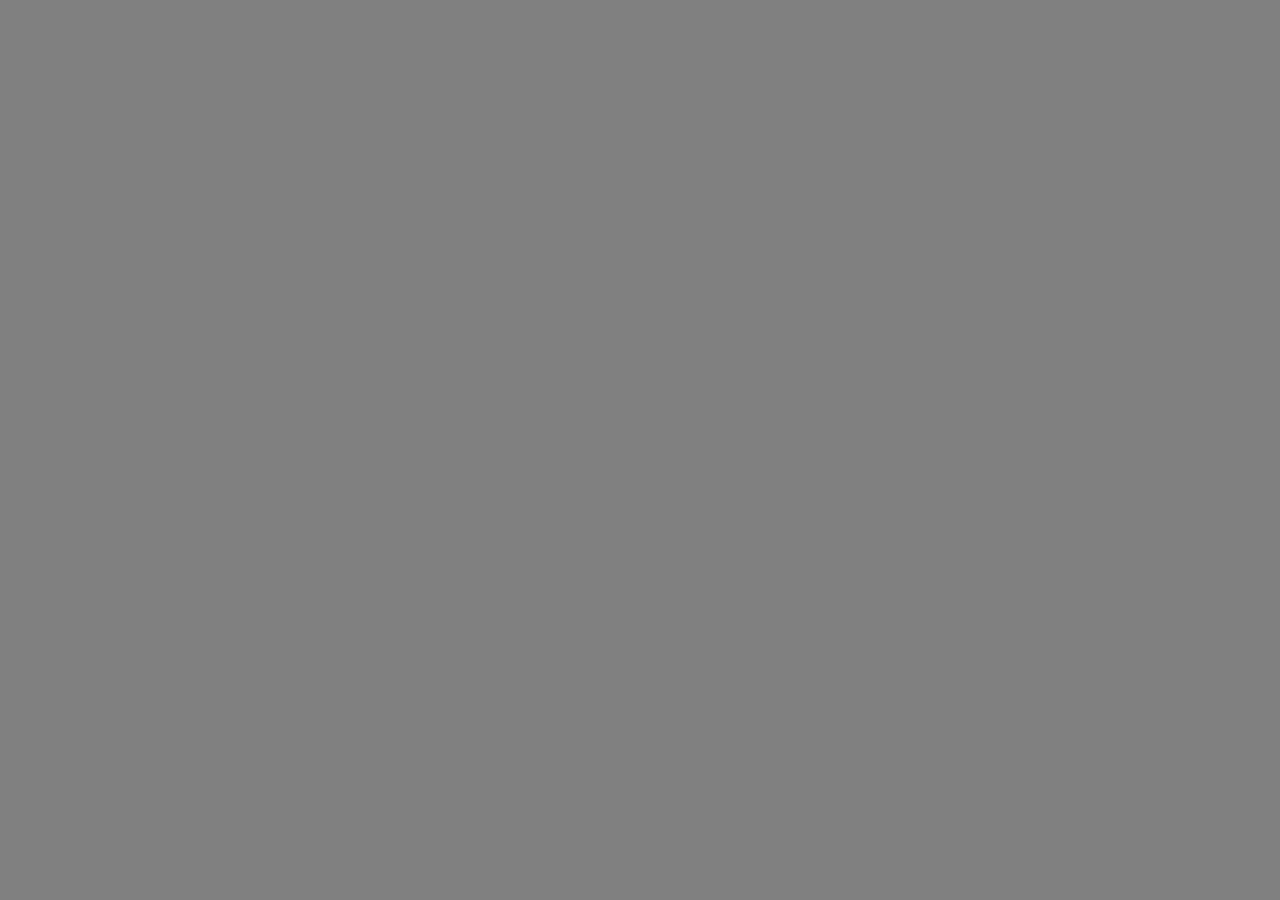
==== index.html @ 4ee49fe5 "Created HTML and CSS files" ====
<!DOCTYPE html>
<html lang="en">
<head>
    <meta charset="UTF-8">
    <meta name="viewport" content="width=device-width, initial-scale=1.0">
    <link rel="stylesheet" href="style.css">
    <title>Sign Up</title>
</head>
<body>
    
</body>
</html>
---- style.css ----
body {
    background-color: gray;
}
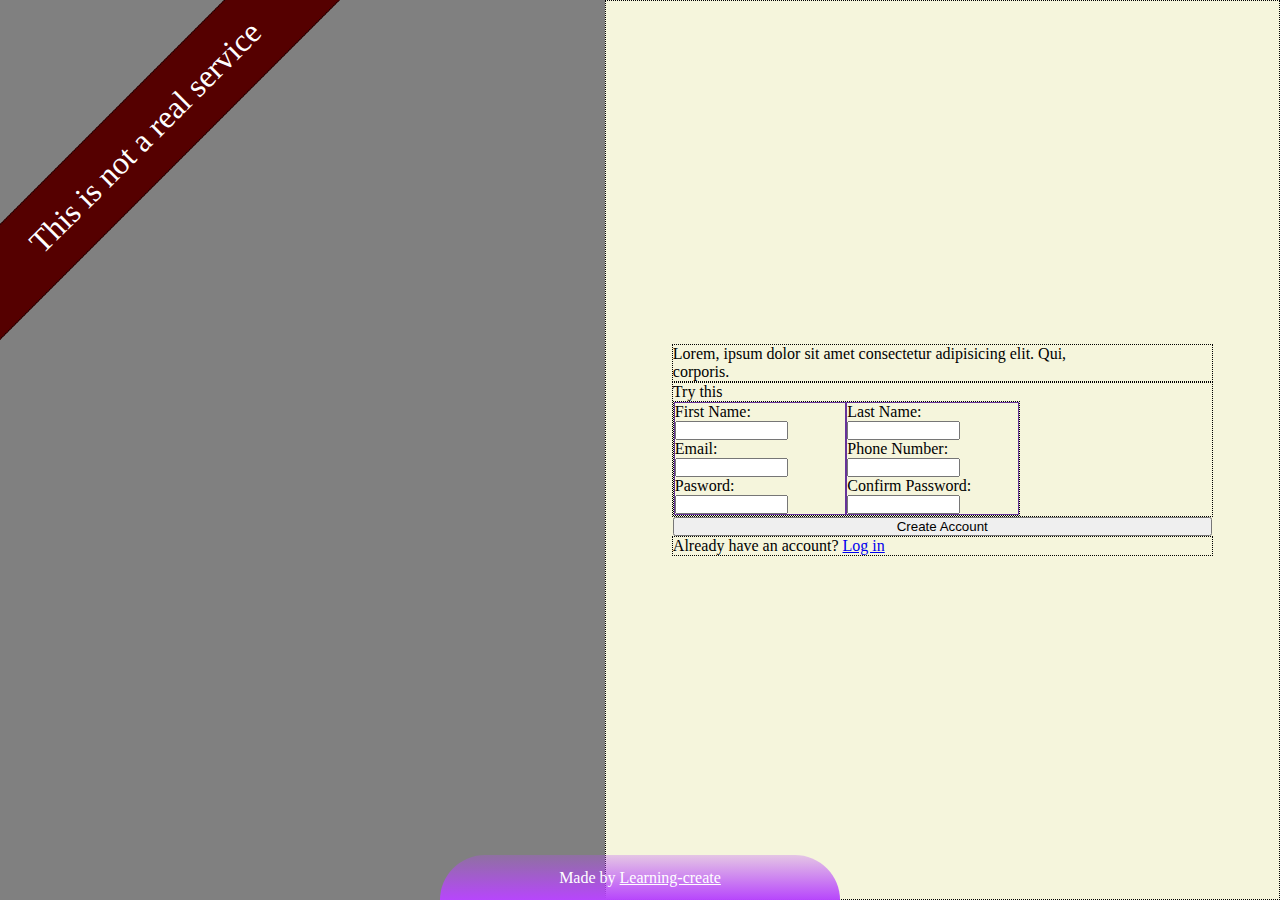
==== commit 6307efa8: "Added html skeleton and part of the CSS" ====
--- a/index.html
+++ b/index.html
@@ -7,6 +7,73 @@
     <title>Sign Up</title>
 </head>
 <body>
+
+    <div class="warning">
+        <p>This is not a real service</p>
+    </div>
     
+    <div class="card">
+
+        <div class="description">
+            <p>Lorem, ipsum dolor sit amet consectetur adipisicing elit. Qui, corporis.</p>
+        </div>
+
+        <div class="form">
+            <form action="get">
+
+                <legend>Try this</legend>
+
+                <div class="inputs">
+                    <ul class="col">
+
+                        <li>
+                            <label for="fname">First Name:</label>
+                            <input type="text" name="fname" id="fname" required>
+                        </li>
+
+                        <li>
+                            <label for="mail">Email:</label>
+                            <input type="email" name="mail" id="mail" required>
+                        </li> 
+
+                        <li>
+                            <label for="pwd">Pasword:</label>
+                            <input type="password" name="" id="" required>
+                        </li>
+
+                    </ul>
+
+
+                    <ul class="col">
+                        <li>
+                            <label for="lname">Last Name:</label>
+                            <input type="text" name="lname" id="lname" required>
+                        </li>
+    
+                        <li>
+                            <label for="tel">Phone Number:</label>
+                            <input type="tel" name="tel" id="tel" required>
+                        </li>
+
+                        <li>
+                            <label for="cpwd">Confirm Password:</label>
+                            <input type="password" name="cpwd" id="cpwd" required>
+                        </li>
+
+                    </ul>
+                </div>
+
+            </form>
+        </div>
+
+        <button type="submit">Create Account</button>
+
+        <div class="p login">Already have an account? <a href="http://" target="_blank" rel="noopener noreferrer">Log in</a></div>
+        
+    </div>
+
+    <footer>
+        <p>Made by <a href="https://github.com/Learning-create">Learning-create</a></p>
+    </footer>
 </body>
 </html>--- a/style.css
+++ b/style.css
@@ -1,3 +1,80 @@
+* {
+    margin: 0%;
+    padding: 0%;
+}
+
 body {
     background-color: gray;
+    height: 100vh;
+    padding: 0%;
+    margin: 0%;
+    display: flex;
+    flex-direction: column;
+}
+
+div {
+    border: 1px dotted black;
+}
+
+li {
+    list-style: none;
+}
+
+.col {
+    border: 1px solid rebeccapurple;
+}
+form {
+    display: flex;
+    flex-direction: column;
+}
+
+.inputs {
+    display: flex;
+}
+
+.card {
+    background-color: beige;
+    height: 100vh;
+    aspect-ratio: 0.75/1;
+    align-self: end;
+    display: flex;
+    flex-direction: column;
+    align-items: center;
+    justify-content: center;
+
+    & * {
+        width: 80%;
+    }
+}
+.warning {
+    background-color: rgb(85, 0, 0);
+    color: white;
+    height: 5rem;
+    aspect-ratio: 7/1;
+    position: absolute;
+    left: -8.5rem;
+    top: 6rem;
+    transform: rotate(-45deg);
+    display: flex;
+    justify-content: center;
+    align-items: center;
+    font-size: 2rem;
+}
+
+footer {
+    background: linear-gradient(0deg, rgba(183,70,252,1) 0%, rgba(183,70,252,0.26934523809523814) 100%);
+    height: 5vh;
+    width: 400px;
+    border-radius: 100px 100px 0px 0px;
+    position: absolute;
+    bottom: 0px;
+    display: flex;
+    align-items: center;
+    justify-content: center;
+    align-self: center;
+    color: white;
+    
+    & a{
+        color: white;
+    }
 }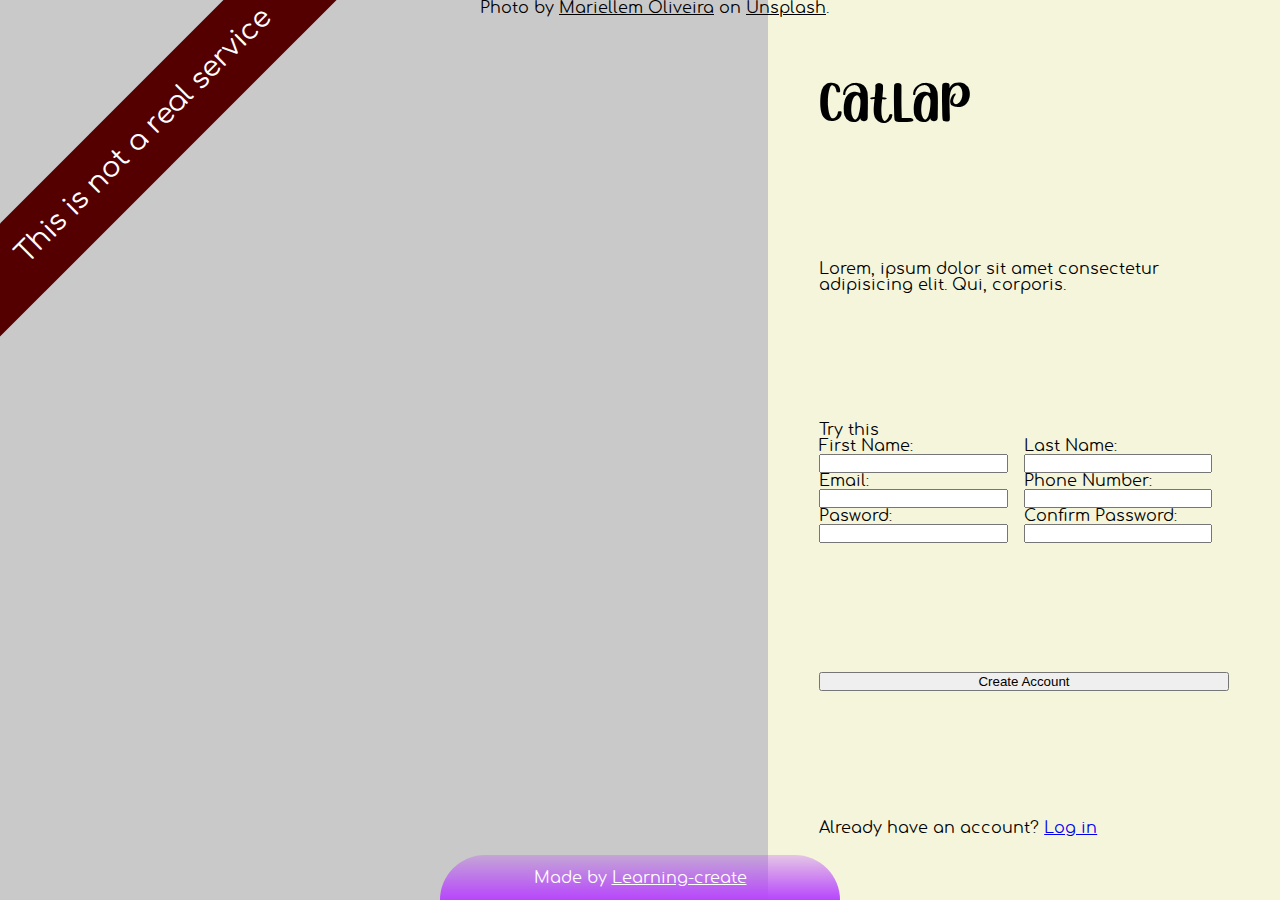
==== commit bd643480: "added fonts and tweaked CSS and HTML" ====
--- a/index.html
+++ b/index.html
@@ -11,14 +11,17 @@
     <div class="warning">
         <p>This is not a real service</p>
     </div>
+
+    <div id="photo-id">Photo by <a href="http://unsplash.com/@mariellem">Mariellem Oliveira</a> on <a href="http://https://unsplash.com/">Unsplash</a>.</div>
     
     <div class="card">
+        
+        <div class="title">CatLap</div>
 
         <div class="description">
             <p>Lorem, ipsum dolor sit amet consectetur adipisicing elit. Qui, corporis.</p>
         </div>
 
-        <div class="form">
             <form action="get">
 
                 <legend>Try this</legend>
@@ -64,7 +67,7 @@
                 </div>
 
             </form>
-        </div>
+
 
         <button type="submit">Create Account</button>
 
--- a/style.css
+++ b/style.css
@@ -1,48 +1,111 @@
+@font-face {
+    font-family: 'comfortaabold';
+    src: url('fonts/comfortaa-bold-webfont.woff2') format('woff2'),
+         url('fonts/comfortaa-bold-webfont.woff') format('woff');
+    font-weight: normal;
+    font-style: normal;
+
+}
+
+@font-face {
+    font-family: 'comfortaalight';
+    src: url('fonts/comfortaa-light-webfont.woff2') format('woff2'),
+         url('fonts/comfortaa-light-webfont.woff') format('woff');
+    font-weight: normal;
+    font-style: normal;
+
+}
+
+@font-face {
+    font-family: 'comfortaaregular';
+    src: url('fonts/comfortaa-regular-webfont.woff2') format('woff2'),
+         url('fonts/comfortaa-regular-webfont.woff') format('woff');
+    font-weight: normal;
+    font-style: normal;
+
+}
+
+@font-face {
+    font-family: 'lemon_milkregular';
+    src: url('fonts/lemon_milk-webfont.woff2') format('woff2'),
+         url('fonts/lemon_milk-webfont.woff') format('woff');
+    font-weight: normal;
+    font-style: normal;
+
+}
+
 * {
     margin: 0%;
     padding: 0%;
+    
 }
 
 body {
-    background-color: gray;
+    background-color: rgb(201, 201, 201) ;
     height: 100vh;
     padding: 0%;
     margin: 0%;
     display: flex;
     flex-direction: column;
+    font-family: "comfortaaregular";
+    background-image: url(https://images.unsplash.com/photo-1616513842455-e05584b1145c?q=80&w=1974&auto=format&fit=crop&ixlib=rb-4.0.3&ixid=M3wxMjA3fDB8MHxwaG90by1wYWdlfHx8fGVufDB8fHx8fA%3D%3D);
+    background-size: contain;
+    background-repeat: no-repeat;
 }
 
-div {
-    border: 1px dotted black;
+#photo-id {
+    position: absolute;
+    color: black;
+    left: 30rem;
+
+    & a{
+        color: black;
+    }
+}
+
+.title {
+    font-size: 5rem;
+    font-family: 'lemon_milkregular';
+}
+
+ul {
+    width: 100%;
 }
 
 li {
     list-style: none;
+    display: flex;
+    flex-direction: column;
+    width: 100%;
+    justify-content: space-between;
 }
 
-.col {
-    border: 1px solid rebeccapurple;
-}
 form {
     display: flex;
     flex-direction: column;
+    width: 500px;
+
+}
+input {
+    width: 90%;
 }
 
 .inputs {
     display: flex;
+    width: 100%;
 }
 
 .card {
-    background-color: beige;
+    background-color: rgb(245, 245, 220);
     height: 100vh;
-    aspect-ratio: 0.75/1;
+    width: 40vw;
     align-self: end;
     display: flex;
     flex-direction: column;
     align-items: center;
-    justify-content: center;
+    justify-content: space-around;
 
-    & * {
+    > * {
         width: 80%;
     }
 }
@@ -58,7 +121,7 @@
     display: flex;
     justify-content: center;
     align-items: center;
-    font-size: 2rem;
+    font-size: 1.75rem;  
 }
 
 footer {
@@ -77,4 +140,5 @@
     & a{
         color: white;
     }
-}+}
+
